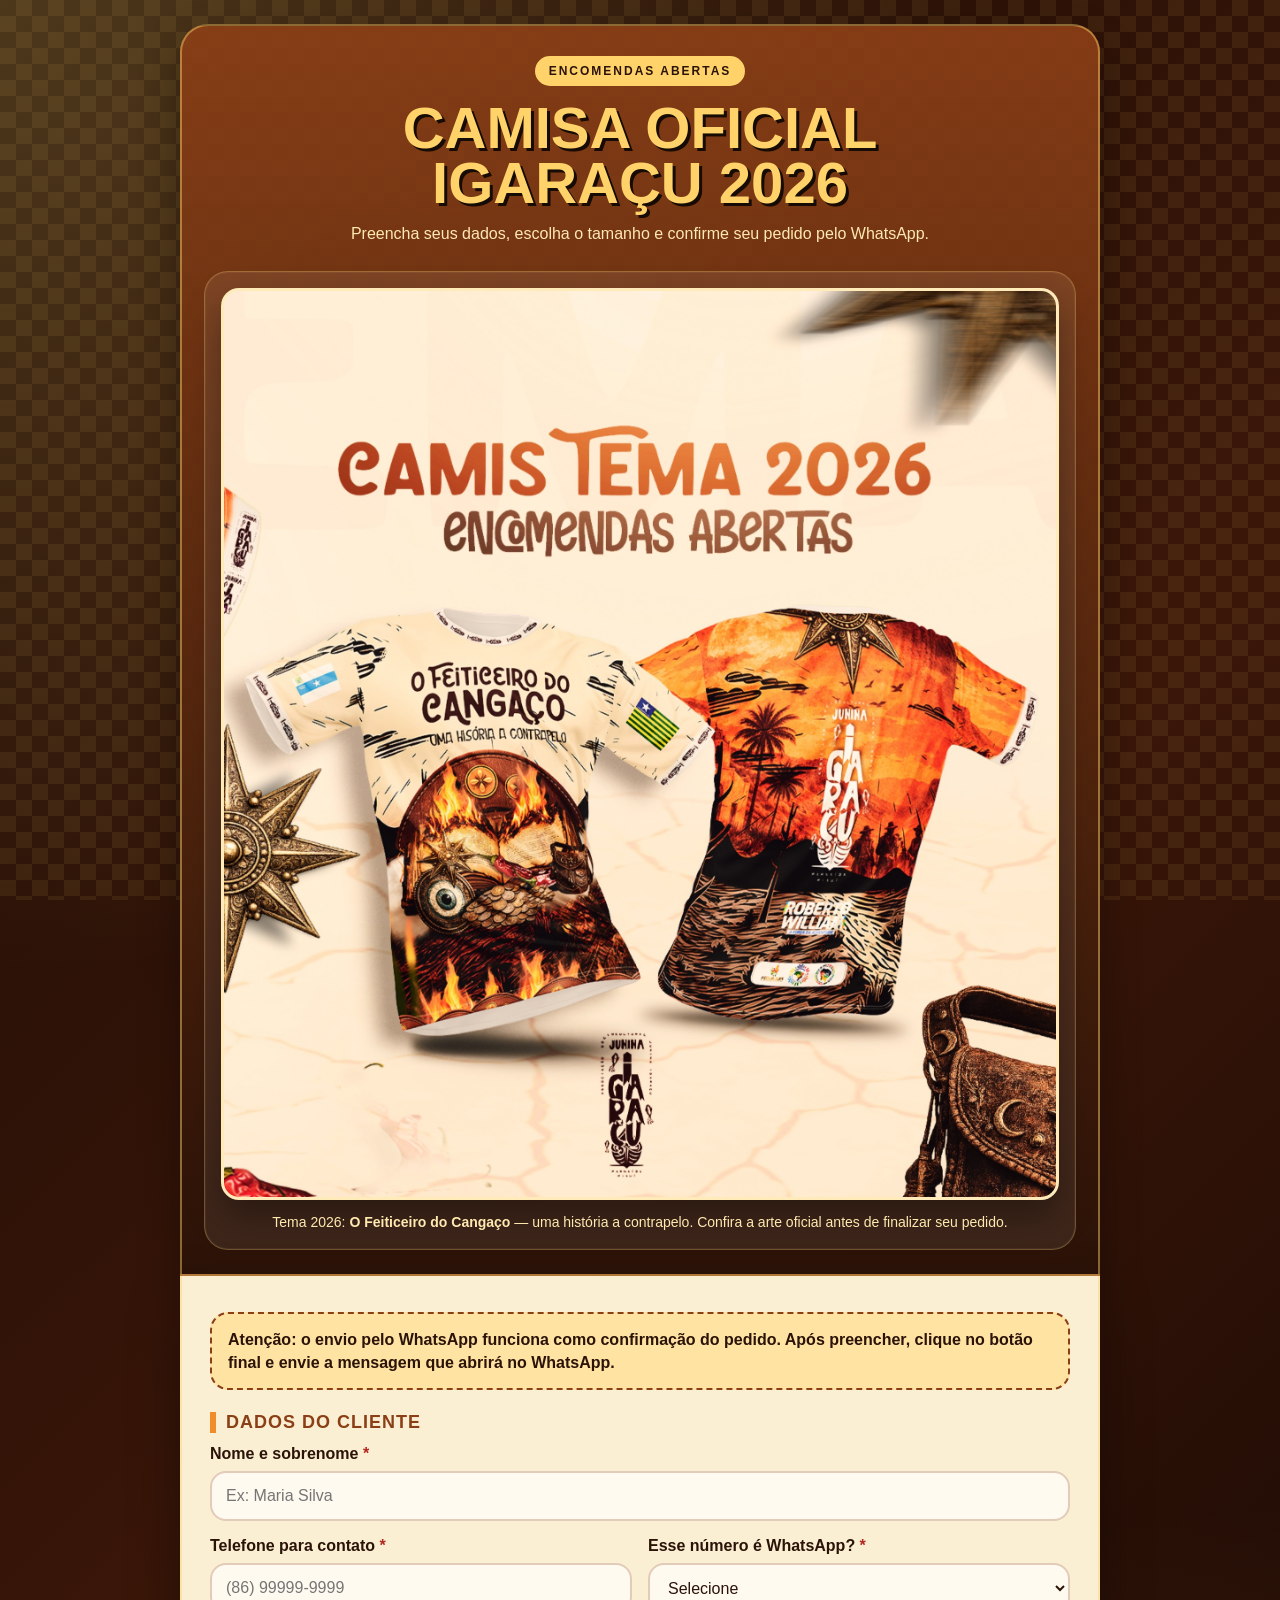
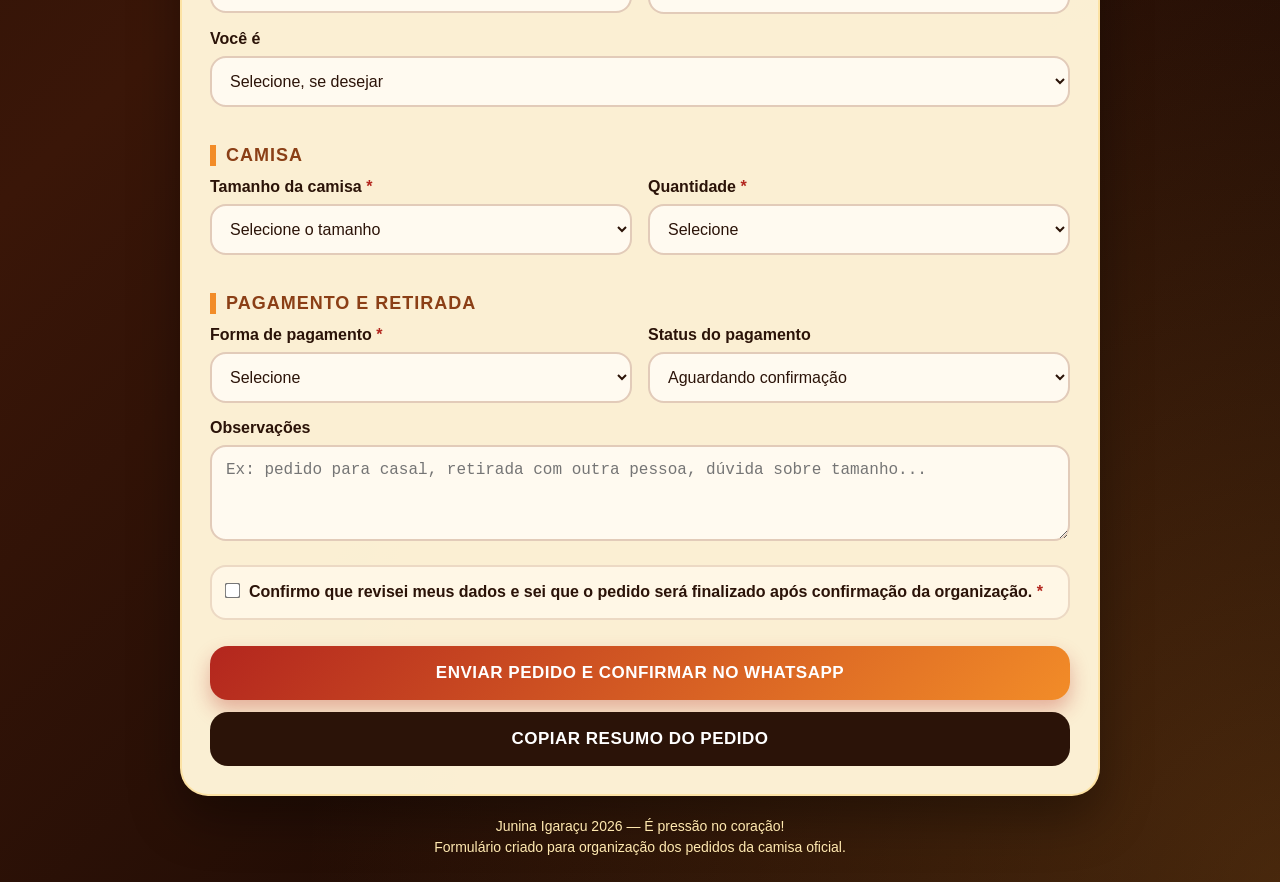
==== index.html @ 3d6a3c0f "Update index.html" ====
<!DOCTYPE html>
<html lang="pt-BR">
<head>
  <meta charset="UTF-8" />
  <meta name="viewport" content="width=device-width, initial-scale=1.0" />
  <title>Pedido de Camisa | Junina Igaraçu 2026</title>
  <style>
    :root {
      --marrom: #2b1308;
      --terra: #8b3f16;
      --laranja: #f28c28;
      --amarelo: #ffd36a;
      --bege: #fff4d8;
      --vermelho: #b3261e;
      --preto: #160b05;
      --branco: #fffaf0;
      --verde: #1f7a3a;
    }

    * {
      box-sizing: border-box;
      margin: 0;
      padding: 0;
    }

    html {
      scroll-behavior: smooth;
    }

    body {
      min-height: 100vh;
      font-family: Arial, Helvetica, sans-serif;
      color: var(--branco);
      background:
        radial-gradient(circle at top left, rgba(255, 211, 106, 0.22), transparent 35%),
        radial-gradient(circle at bottom right, rgba(242, 140, 40, 0.25), transparent 35%),
        linear-gradient(135deg, #1b0c05 0%, #3a1608 48%, #0f0603 100%);
      padding: 24px;
    }

    .pattern {
      position: fixed;
      inset: 0;
      pointer-events: none;
      opacity: 0.08;
      background-image:
        linear-gradient(45deg, var(--amarelo) 25%, transparent 25%),
        linear-gradient(-45deg, var(--amarelo) 25%, transparent 25%),
        linear-gradient(45deg, transparent 75%, var(--amarelo) 75%),
        linear-gradient(-45deg, transparent 75%, var(--amarelo) 75%);
      background-size: 32px 32px;
      background-position: 0 0, 0 16px, 16px -16px, -16px 0px;
    }

    .container {
      width: 100%;
      max-width: 920px;
      margin: 0 auto;
      position: relative;
      z-index: 1;
    }

    .hero {
      text-align: center;
      padding: 30px 22px 24px;
      border: 2px solid rgba(255, 211, 106, 0.45);
      border-radius: 28px 28px 0 0;
      background:
        linear-gradient(180deg, rgba(139, 63, 22, 0.92), rgba(43, 19, 8, 0.96));
      box-shadow: 0 18px 40px rgba(0, 0, 0, 0.32);
    }

    .tag {
      display: inline-block;
      font-size: 12px;
      letter-spacing: 2px;
      text-transform: uppercase;
      color: var(--marrom);
      background: var(--amarelo);
      padding: 8px 14px;
      border-radius: 999px;
      font-weight: 900;
      margin-bottom: 14px;
    }

    h1 {
      font-size: clamp(34px, 7vw, 58px);
      line-height: 0.95;
      text-transform: uppercase;
      color: var(--amarelo);
      text-shadow: 3px 3px 0 var(--preto);
      margin-bottom: 12px;
    }

    .subtitle {
      max-width: 680px;
      margin: 0 auto;
      font-size: 16px;
      line-height: 1.55;
      color: #ffe9b0;
    }

    .product-preview {
      margin-top: 24px;
      background: rgba(255, 250, 240, 0.08);
      border: 1px solid rgba(255, 211, 106, 0.28);
      border-radius: 24px;
      padding: 16px;
      box-shadow: inset 0 0 0 1px rgba(255,255,255,0.05);
    }

    .product-preview img {
      width: 100%;
      display: block;
      border-radius: 18px;
      border: 3px solid rgba(255, 211, 106, 0.28);
      box-shadow: 0 16px 35px rgba(0,0,0,0.35);
      background: #fff4d8;
    }

    .product-caption {
      margin-top: 12px;
      font-size: 14px;
      line-height: 1.5;
      color: #ffe9b0;
    }

    .form-card {
      background: rgba(255, 244, 216, 0.98);
      color: var(--marrom);
      border-radius: 0 0 28px 28px;
      padding: 28px;
      box-shadow: 0 22px 50px rgba(0, 0, 0, 0.35);
      border: 2px solid rgba(255, 211, 106, 0.45);
      border-top: none;
    }

    .notice {
      background: #ffe3a3;
      border: 2px dashed var(--terra);
      color: var(--marrom);
      border-radius: 18px;
      padding: 14px 16px;
      margin: 8px 0 20px;
      line-height: 1.45;
      font-weight: 800;
    }

    .section-title {
      font-size: 18px;
      color: var(--terra);
      margin: 22px 0 12px;
      text-transform: uppercase;
      letter-spacing: 1px;
      border-left: 6px solid var(--laranja);
      padding-left: 10px;
      font-weight: 900;
    }

    label {
      display: block;
      font-weight: 900;
      margin-bottom: 8px;
      color: var(--marrom);
    }

    input, select, textarea {
      width: 100%;
      border: 2px solid rgba(139, 63, 22, 0.25);
      border-radius: 16px;
      padding: 14px;
      font-size: 16px;
      background: #fffaf0;
      color: var(--marrom);
      outline: none;
      transition: 0.2s ease;
      margin-bottom: 16px;
    }

    input:focus, select:focus, textarea:focus {
      border-color: var(--laranja);
      box-shadow: 0 0 0 4px rgba(242, 140, 40, 0.18);
    }

    textarea {
      resize: vertical;
      min-height: 96px;
    }

    .grid {
      display: grid;
      grid-template-columns: 1fr 1fr;
      gap: 16px;
    }

    .check-row {
      display: flex;
      align-items: flex-start;
      gap: 10px;
      background: #fff7e6;
      border: 2px solid rgba(139, 63, 22, 0.16);
      border-radius: 16px;
      padding: 14px;
      margin: 4px 0 18px;
    }

    .check-row input {
      width: auto;
      margin: 3px 0 0;
      transform: scale(1.2);
    }

    .check-row label {
      margin: 0;
      font-weight: 800;
      line-height: 1.4;
    }

    .btn {
      width: 100%;
      border: none;
      border-radius: 18px;
      padding: 17px 18px;
      font-size: 17px;
      font-weight: 900;
      text-transform: uppercase;
      letter-spacing: 0.5px;
      cursor: pointer;
      background: linear-gradient(135deg, var(--vermelho), var(--laranja));
      color: white;
      box-shadow: 0 10px 20px rgba(179, 38, 30, 0.32);
      transition: transform 0.2s ease, box-shadow 0.2s ease;
      margin-top: 8px;
    }

    .btn:hover {
      transform: translateY(-2px);
      box-shadow: 0 14px 28px rgba(179, 38, 30, 0.38);
    }

    .copy-btn {
      background: var(--marrom);
      box-shadow: none;
      margin-top: 12px;
    }

    .whatsapp-link {
      display: none;
      text-align: center;
      text-decoration: none;
      margin-top: 12px;
      padding: 15px;
      border-radius: 16px;
      background: var(--verde);
      color: white;
      font-weight: 900;
      text-transform: uppercase;
    }

    .required {
      color: var(--vermelho);
    }

    .hidden {
      display: none;
    }

    .summary {
      margin-top: 18px;
      background: #fff7e6;
      border: 2px solid rgba(139, 63, 22, 0.22);
      border-radius: 18px;
      padding: 16px;
      white-space: pre-wrap;
      color: var(--marrom);
      line-height: 1.5;
      display: none;
    }

    .status {
      display: none;
      margin-top: 16px;
      border-radius: 16px;
      padding: 14px 16px;
      background: #e9ffe9;
      color: #174d21;
      border: 2px solid rgba(31, 122, 58, 0.25);
      font-weight: 800;
      line-height: 1.45;
    }

    .footer {
      text-align: center;
      margin-top: 20px;
      color: #ffe9b0;
      font-size: 14px;
      line-height: 1.5;
    }

    @media (max-width: 640px) {
      body {
        padding: 14px;
      }

      .grid {
        grid-template-columns: 1fr;
        gap: 0;
      }

      .hero, .form-card {
        padding-left: 18px;
        padding-right: 18px;
      }
    }
  </style>
</head>
<body>
  <div class="pattern"></div>

  <main class="container">
    <section class="hero">
      <span class="tag">Encomendas abertas</span>
      <h1>Camisa Oficial<br>Igaraçu 2026</h1>
      <p class="subtitle">
        Preencha seus dados, escolha o tamanho e confirme seu pedido pelo WhatsApp.
      </p>

      <div class="product-preview">
        <img src="[data-uri]" alt="Arte oficial da camisa tema 2026 da Junina Igaraçu" />
        <p class="product-caption">
          Tema 2026: <strong>O Feiticeiro do Cangaço</strong> — uma história a contrapelo. Confira a arte oficial antes de finalizar seu pedido.
        </p>
      </div>
    </section>

    <section class="form-card">
      <div class="notice">
        Atenção: o envio pelo WhatsApp funciona como confirmação do pedido. Após preencher, clique no botão final e envie a mensagem que abrirá no WhatsApp.
      </div>

      <form id="pedidoForm">
        <h2 class="section-title">Dados do cliente</h2>

        <label for="nome">Nome e sobrenome <span class="required">*</span></label>
        <input id="nome" name="nome" type="text" placeholder="Ex: Maria Silva" required />

        <div class="grid">
          <div>
            <label for="telefone">Telefone para contato <span class="required">*</span></label>
            <input id="telefone" name="telefone" type="tel" placeholder="(86) 99999-9999" required />
          </div>

          <div>
            <label for="whatsapp">Esse número é WhatsApp? <span class="required">*</span></label>
            <select id="whatsapp" name="whatsapp" required>
              <option value="">Selecione</option>
              <option value="Sim">Sim</option>
              <option value="Não">Não</option>
            </select>
          </div>
        </div>

        <label for="categoria">Você é</label>
        <select id="categoria" name="categoria">
          <option value="Não informado">Selecione, se desejar</option>
          <option value="Brincante">Brincante</option>
          <option value="Familiar de brincante">Familiar de brincante</option>
          <option value="Apoiador">Apoiador</option>
          <option value="Público geral">Público geral</option>
        </select>

        <h2 class="section-title">Camisa</h2>

        <div class="grid">
          <div>
            <label for="tamanho">Tamanho da camisa <span class="required">*</span></label>
            <select id="tamanho" name="tamanho" required>
              <option value="">Selecione o tamanho</option>
              <option value="PP">PP</option>
              <option value="P">P</option>
              <option value="M">M</option>
              <option value="G">G</option>
              <option value="GG">GG</option>
              <option value="XG">XG</option>
              <option value="Infantil 0 a 1 ano">Infantil 0 a 1 ano</option>
              <option value="Infantil 2 anos">Infantil 2 anos</option>
              <option value="Infantil 4 anos">Infantil 4 anos</option>
              <option value="Infantil 6 anos">Infantil 6 anos</option>
              <option value="Infantil 8 anos">Infantil 8 anos</option>
              <option value="Infantil 10 anos">Infantil 10 anos</option>
              <option value="Tamanho especial">Tamanho especial</option>
            </select>
          </div>

          <div>
            <label for="quantidade">Quantidade <span class="required">*</span></label>
            <select id="quantidade" name="quantidade" required>
              <option value="">Selecione</option>
              <option value="1">1 camisa</option>
              <option value="2">2 camisas</option>
              <option value="3">3 camisas</option>
              <option value="Mais de 3">Mais de 3 camisas</option>
            </select>
          </div>
        </div>

        <div id="especialBox" class="hidden">
          <label for="especial">Informe o tamanho especial</label>
          <input id="especial" name="especial" type="text" placeholder="Ex: XXG, infantil 12 anos, medida personalizada" />
        </div>

        <h2 class="section-title">Pagamento e retirada</h2>

        <div class="grid">
          <div>
            <label for="pagamento">Forma de pagamento <span class="required">*</span></label>
            <select id="pagamento" name="pagamento" required>
              <option value="">Selecione</option>
              <option value="Pix">Pix</option>
              <option value="Dinheiro">Dinheiro</option>
              <option value="Cartão">Cartão</option>
              <option value="Ainda vou confirmar">Ainda vou confirmar</option>
            </select>
          </div>

          <div>
            <label for="statusPagamento">Status do pagamento</label>
            <select id="statusPagamento" name="statusPagamento">
              <option value="Aguardando confirmação">Aguardando confirmação</option>
              <option value="Já paguei e vou enviar o comprovante">Já paguei e vou enviar o comprovante</option>
              <option value="Vou pagar depois">Vou pagar depois</option>
            </select>
          </div>
        </div>

        <label for="observacoes">Observações</label>
        <textarea id="observacoes" name="observacoes" placeholder="Ex: pedido para casal, retirada com outra pessoa, dúvida sobre tamanho..."></textarea>

        <div class="check-row">
          <input id="confirmacao" name="confirmacao" type="checkbox" required />
          <label for="confirmacao">Confirmo que revisei meus dados e sei que o pedido será finalizado após confirmação da organização. <span class="required">*</span></label>
        </div>

        <button class="btn" type="submit">Enviar pedido e confirmar no WhatsApp</button>
        <button class="btn copy-btn" type="button" id="copiarResumo">Copiar resumo do pedido</button>
        <a id="abrirWhatsApp" class="whatsapp-link" href="#" target="_blank" rel="noopener noreferrer">Abrir confirmação no WhatsApp</a>

        <div class="status" id="statusEnvio"></div>
        <div class="summary" id="resumoPedido"></div>
      </form>
    </section>

    <p class="footer">
      Junina Igaraçu 2026 — É pressão no coração!<br>
      Formulário criado para organização dos pedidos da camisa oficial.
    </p>
  </main>

  <script>
    // Número que receberá os pedidos no WhatsApp. Formato: 55 + DDD + número, sem espaços.
    const numeroWhatsAppPedidos = "5586921434354";

    // Opcional: cole aqui a URL do Apps Script para registrar em Google Sheets.
    // Se deixar como está, o formulário funcionará somente com confirmação pelo WhatsApp.
    const googleSheetsURL = "https://script.google.com/macros/s/AKfycbyj5F0cmzrOYe3PChK7-dxp-ukadjH2ItlVJdF7PK-5uCpKGjiGVj6rc40d3ic71Cg-RQ/exec";

    const form = document.getElementById("pedidoForm");
    const tamanho = document.getElementById("tamanho");
    const especialBox = document.getElementById("especialBox");
    const resumoPedido = document.getElementById("resumoPedido");
    const copiarResumo = document.getElementById("copiarResumo");
    const abrirWhatsApp = document.getElementById("abrirWhatsApp");
    const statusEnvio = document.getElementById("statusEnvio");

    let codigoPedidoAtual = "";

    tamanho.addEventListener("change", () => {
      especialBox.classList.toggle("hidden", tamanho.value !== "Tamanho especial");
    });

    function criarCodigoPedido() {
      if (codigoPedidoAtual) return codigoPedidoAtual;
      const agora = new Date();
      const data = agora.toLocaleDateString("pt-BR").split("/").reverse().join("");
      const hora = String(agora.getHours()).padStart(2, "0") + String(agora.getMinutes()).padStart(2, "0");
      const aleatorio = Math.floor(100 + Math.random() * 900);
      codigoPedidoAtual = `IG-${data}-${hora}${aleatorio}`;
      return codigoPedidoAtual;
    }

    function pegarDados() {
      return {
        codigoPedido: criarCodigoPedido(),
        nome: document.getElementById("nome").value.trim(),
        telefone: document.getElementById("telefone").value.trim(),
        whatsapp: document.getElementById("whatsapp").value,
        categoria: document.getElementById("categoria").value,
        tamanho: document.getElementById("tamanho").value,
        especial: document.getElementById("especial").value.trim(),
        quantidade: document.getElementById("quantidade").value,
        pagamento: document.getElementById("pagamento").value,
        statusPagamento: document.getElementById("statusPagamento").value,
        observacoes: document.getElementById("observacoes").value.trim(),
        dataHora: new Date().toLocaleString("pt-BR")
      };
    }

    function gerarResumo() {
      const dados = pegarDados();
      return `CONFIRMAÇÃO DE PEDIDO - CAMISA IGARAÇU 2026

` +
        `Código do pedido: ${dados.codigoPedido}
` +
        `Nome: ${dados.nome}
` +
        `Telefone: ${dados.telefone}
` +
        `É WhatsApp?: ${dados.whatsapp}
` +
        `Categoria: ${dados.categoria}
` +
        `Tamanho: ${dados.tamanho}${dados.especial ? ` - ${dados.especial}` : ""}
` +
        `Quantidade: ${dados.quantidade}
` +
        `Forma de pagamento: ${dados.pagamento}
` +
        `Status do pagamento: ${dados.statusPagamento}
` +
        `Observações: ${dados.observacoes || "Nenhuma"}
` +
        `Data do envio: ${dados.dataHora}

` +
        `Estou confirmando meu pedido da camisa oficial da Junina Igaraçu 2026.`;
    }

    async function enviarParaSheets() {
      if (googleSheetsURL.includes(https://script.google.com/macros/s/AKfycbzH1v9hv0_uFOOo-Uw6yXVFCccSoMynwCYgFmZdxXalm4KGCuJ7Wxxf_rkQ2b9JGBeR/exec)) return "sem-planilha";
      const dados = pegarDados();
      const formData = new FormData();
      Object.entries(dados).forEach(([chave, valor]) => formData.append(chave, valor));
      await fetch(googleSheetsURL, {
        method: "POST",
        body: formData,
        mode: "no-cors"
      });
      return "enviado";
    }

    function abrirConfirmacaoWhatsApp(resumo) {
      const link = `https://wa.me/${86921434354}?text=${encodeURIComponent(resumo)}`;
      abrirWhatsApp.href = link;
      abrirWhatsApp.style.display = "block";
      const janela = window.open(link, "_blank");
      if (!janela) {
        statusEnvio.style.display = "block";
        statusEnvio.textContent = "Pedido gerado. Toque no botão verde para abrir o WhatsApp e finalizar a confirmação.";
      }
    }

    form.addEventListener("submit", async (event) => {
      event.preventDefault();
      if (!form.checkValidity()) {
        form.reportValidity();
        return;
      }

      const resumo = gerarResumo();
      resumoPedido.style.display = "block";
      resumoPedido.textContent = resumo;
      statusEnvio.style.display = "block";
      statusEnvio.textContent = "Gerando confirmação do pedido...";

      try {
        const statusPlanilha = await enviarParaSheets();
        abrirConfirmacaoWhatsApp(resumo);
        statusEnvio.textContent = statusPlanilha === "enviado"
          ? "Pedido registrado na planilha. Agora finalize enviando a mensagem no WhatsApp."
          : "Pedido pronto. Agora finalize enviando a mensagem no WhatsApp.";
      } catch (error) {
        abrirConfirmacaoWhatsApp(resumo);
        statusEnvio.textContent = "Não foi possível registrar na planilha, mas o WhatsApp foi aberto para confirmação do pedido.";
      }
    });

    copiarResumo.addEventListener("click", async () => {
      const resumo = gerarResumo();
      resumoPedido.style.display = "block";
      resumoPedido.textContent = resumo;
      try {
        await navigator.clipboard.writeText(resumo);
        copiarResumo.textContent = "Resumo copiado!";
        setTimeout(() => copiarResumo.textContent = "Copiar resumo do pedido", 1800);
      } catch (error) {
        alert("Não foi possível copiar automaticamente. Selecione o resumo e copie manualmente.");
      }
    });
  </script>
</body>
</html>
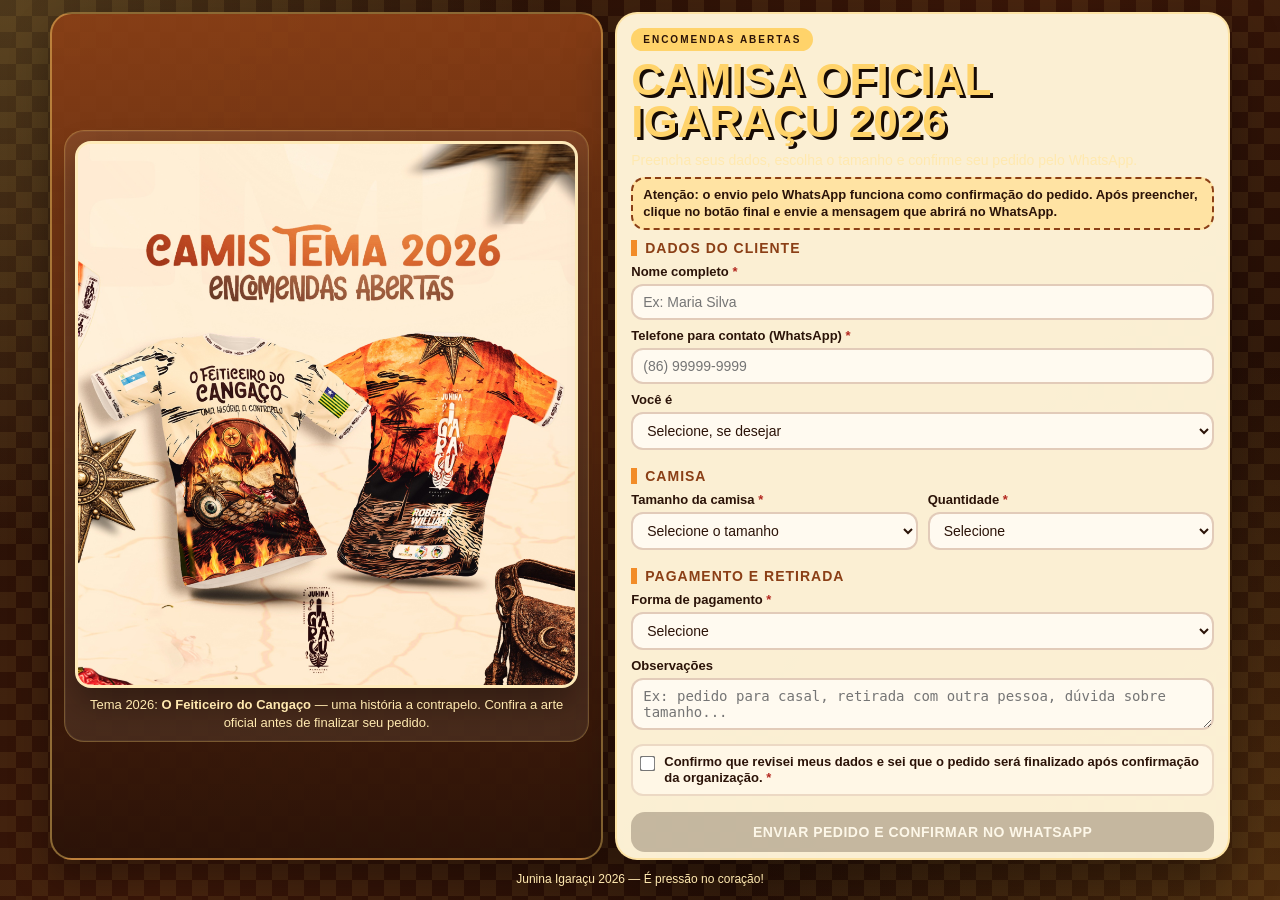
==== commit f3b6ce3c: "Ajusta formulario e envio para planilha" ====
--- a/index.html
+++ b/index.html
@@ -1,364 +1,51 @@
 <!DOCTYPE html>
 <html lang="pt-BR">
+
 <head>
   <meta charset="UTF-8" />
   <meta name="viewport" content="width=device-width, initial-scale=1.0" />
   <title>Pedido de Camisa | Junina Igaraçu 2026</title>
-  <style>
-    :root {
-      --marrom: #2b1308;
-      --terra: #8b3f16;
-      --laranja: #f28c28;
-      --amarelo: #ffd36a;
-      --bege: #fff4d8;
-      --vermelho: #b3261e;
-      --preto: #160b05;
-      --branco: #fffaf0;
-      --verde: #1f7a3a;
-    }
+  <link rel="stylesheet" href="style.css" />
+</head>
 
-    * {
-      box-sizing: border-box;
-      margin: 0;
-      padding: 0;
-    }
-
-    html {
-      scroll-behavior: smooth;
-    }
-
-    body {
-      min-height: 100vh;
-      font-family: Arial, Helvetica, sans-serif;
-      color: var(--branco);
-      background:
-        radial-gradient(circle at top left, rgba(255, 211, 106, 0.22), transparent 35%),
-        radial-gradient(circle at bottom right, rgba(242, 140, 40, 0.25), transparent 35%),
-        linear-gradient(135deg, #1b0c05 0%, #3a1608 48%, #0f0603 100%);
-      padding: 24px;
-    }
-
-    .pattern {
-      position: fixed;
-      inset: 0;
-      pointer-events: none;
-      opacity: 0.08;
-      background-image:
-        linear-gradient(45deg, var(--amarelo) 25%, transparent 25%),
-        linear-gradient(-45deg, var(--amarelo) 25%, transparent 25%),
-        linear-gradient(45deg, transparent 75%, var(--amarelo) 75%),
-        linear-gradient(-45deg, transparent 75%, var(--amarelo) 75%);
-      background-size: 32px 32px;
-      background-position: 0 0, 0 16px, 16px -16px, -16px 0px;
-    }
-
-    .container {
-      width: 100%;
-      max-width: 920px;
-      margin: 0 auto;
-      position: relative;
-      z-index: 1;
-    }
-
-    .hero {
-      text-align: center;
-      padding: 30px 22px 24px;
-      border: 2px solid rgba(255, 211, 106, 0.45);
-      border-radius: 28px 28px 0 0;
-      background:
-        linear-gradient(180deg, rgba(139, 63, 22, 0.92), rgba(43, 19, 8, 0.96));
-      box-shadow: 0 18px 40px rgba(0, 0, 0, 0.32);
-    }
-
-    .tag {
-      display: inline-block;
-      font-size: 12px;
-      letter-spacing: 2px;
-      text-transform: uppercase;
-      color: var(--marrom);
-      background: var(--amarelo);
-      padding: 8px 14px;
-      border-radius: 999px;
-      font-weight: 900;
-      margin-bottom: 14px;
-    }
-
-    h1 {
-      font-size: clamp(34px, 7vw, 58px);
-      line-height: 0.95;
-      text-transform: uppercase;
-      color: var(--amarelo);
-      text-shadow: 3px 3px 0 var(--preto);
-      margin-bottom: 12px;
-    }
-
-    .subtitle {
-      max-width: 680px;
-      margin: 0 auto;
-      font-size: 16px;
-      line-height: 1.55;
-      color: #ffe9b0;
-    }
-
-    .product-preview {
-      margin-top: 24px;
-      background: rgba(255, 250, 240, 0.08);
-      border: 1px solid rgba(255, 211, 106, 0.28);
-      border-radius: 24px;
-      padding: 16px;
-      box-shadow: inset 0 0 0 1px rgba(255,255,255,0.05);
-    }
-
-    .product-preview img {
-      width: 100%;
-      display: block;
-      border-radius: 18px;
-      border: 3px solid rgba(255, 211, 106, 0.28);
-      box-shadow: 0 16px 35px rgba(0,0,0,0.35);
-      background: #fff4d8;
-    }
-
-    .product-caption {
-      margin-top: 12px;
-      font-size: 14px;
-      line-height: 1.5;
-      color: #ffe9b0;
-    }
-
-    .form-card {
-      background: rgba(255, 244, 216, 0.98);
-      color: var(--marrom);
-      border-radius: 0 0 28px 28px;
-      padding: 28px;
-      box-shadow: 0 22px 50px rgba(0, 0, 0, 0.35);
-      border: 2px solid rgba(255, 211, 106, 0.45);
-      border-top: none;
-    }
-
-    .notice {
-      background: #ffe3a3;
-      border: 2px dashed var(--terra);
-      color: var(--marrom);
-      border-radius: 18px;
-      padding: 14px 16px;
-      margin: 8px 0 20px;
-      line-height: 1.45;
-      font-weight: 800;
-    }
-
-    .section-title {
-      font-size: 18px;
-      color: var(--terra);
-      margin: 22px 0 12px;
-      text-transform: uppercase;
-      letter-spacing: 1px;
-      border-left: 6px solid var(--laranja);
-      padding-left: 10px;
-      font-weight: 900;
-    }
-
-    label {
-      display: block;
-      font-weight: 900;
-      margin-bottom: 8px;
-      color: var(--marrom);
-    }
-
-    input, select, textarea {
-      width: 100%;
-      border: 2px solid rgba(139, 63, 22, 0.25);
-      border-radius: 16px;
-      padding: 14px;
-      font-size: 16px;
-      background: #fffaf0;
-      color: var(--marrom);
-      outline: none;
-      transition: 0.2s ease;
-      margin-bottom: 16px;
-    }
-
-    input:focus, select:focus, textarea:focus {
-      border-color: var(--laranja);
-      box-shadow: 0 0 0 4px rgba(242, 140, 40, 0.18);
-    }
-
-    textarea {
-      resize: vertical;
-      min-height: 96px;
-    }
-
-    .grid {
-      display: grid;
-      grid-template-columns: 1fr 1fr;
-      gap: 16px;
-    }
-
-    .check-row {
-      display: flex;
-      align-items: flex-start;
-      gap: 10px;
-      background: #fff7e6;
-      border: 2px solid rgba(139, 63, 22, 0.16);
-      border-radius: 16px;
-      padding: 14px;
-      margin: 4px 0 18px;
-    }
-
-    .check-row input {
-      width: auto;
-      margin: 3px 0 0;
-      transform: scale(1.2);
-    }
-
-    .check-row label {
-      margin: 0;
-      font-weight: 800;
-      line-height: 1.4;
-    }
-
-    .btn {
-      width: 100%;
-      border: none;
-      border-radius: 18px;
-      padding: 17px 18px;
-      font-size: 17px;
-      font-weight: 900;
-      text-transform: uppercase;
-      letter-spacing: 0.5px;
-      cursor: pointer;
-      background: linear-gradient(135deg, var(--vermelho), var(--laranja));
-      color: white;
-      box-shadow: 0 10px 20px rgba(179, 38, 30, 0.32);
-      transition: transform 0.2s ease, box-shadow 0.2s ease;
-      margin-top: 8px;
-    }
-
-    .btn:hover {
-      transform: translateY(-2px);
-      box-shadow: 0 14px 28px rgba(179, 38, 30, 0.38);
-    }
-
-    .copy-btn {
-      background: var(--marrom);
-      box-shadow: none;
-      margin-top: 12px;
-    }
-
-    .whatsapp-link {
-      display: none;
-      text-align: center;
-      text-decoration: none;
-      margin-top: 12px;
-      padding: 15px;
-      border-radius: 16px;
-      background: var(--verde);
-      color: white;
-      font-weight: 900;
-      text-transform: uppercase;
-    }
-
-    .required {
-      color: var(--vermelho);
-    }
-
-    .hidden {
-      display: none;
-    }
-
-    .summary {
-      margin-top: 18px;
-      background: #fff7e6;
-      border: 2px solid rgba(139, 63, 22, 0.22);
-      border-radius: 18px;
-      padding: 16px;
-      white-space: pre-wrap;
-      color: var(--marrom);
-      line-height: 1.5;
-      display: none;
-    }
-
-    .status {
-      display: none;
-      margin-top: 16px;
-      border-radius: 16px;
-      padding: 14px 16px;
-      background: #e9ffe9;
-      color: #174d21;
-      border: 2px solid rgba(31, 122, 58, 0.25);
-      font-weight: 800;
-      line-height: 1.45;
-    }
-
-    .footer {
-      text-align: center;
-      margin-top: 20px;
-      color: #ffe9b0;
-      font-size: 14px;
-      line-height: 1.5;
-    }
-
-    @media (max-width: 640px) {
-      body {
-        padding: 14px;
-      }
-
-      .grid {
-        grid-template-columns: 1fr;
-        gap: 0;
-      }
-
-      .hero, .form-card {
-        padding-left: 18px;
-        padding-right: 18px;
-      }
-    }
-  </style>
-</head>
 <body>
   <div class="pattern"></div>
 
-  <main class="container">
+  <main id="appConteudo" class="container page-shell">
     <section class="hero">
+      <div class="product-preview">
+        <img src="./src/img/camisa-oficial-2026.jpg">
+        <p class="product-caption">
+          Tema 2026: <strong>O Feiticeiro do Cangaço</strong> — uma história a contrapelo. Confira a arte oficial antes
+          de finalizar seu pedido.
+        </p>
+      </div>
+    </section>
+
+    <section class="form-card">
       <span class="tag">Encomendas abertas</span>
       <h1>Camisa Oficial<br>Igaraçu 2026</h1>
       <p class="subtitle">
         Preencha seus dados, escolha o tamanho e confirme seu pedido pelo WhatsApp.
       </p>
 
-      <div class="product-preview">
-        <img src="[data-uri]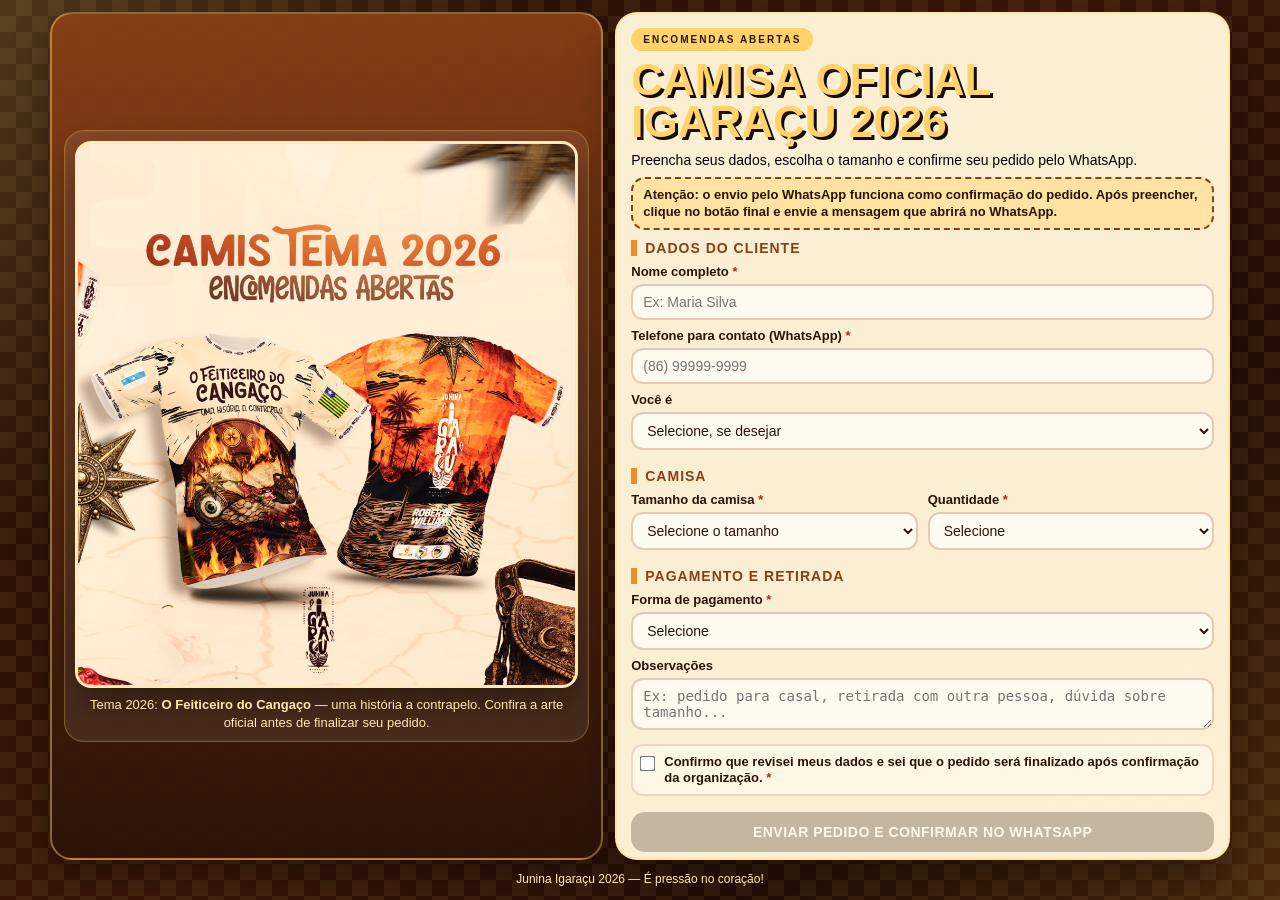
==== commit b555bb46: "Compatibiliza envio hospedado com Apps Script" ====
--- a/index.html
+++ b/index.html
@@ -151,7 +151,7 @@
     </div>
   </section>
 
-  <script src="script.js" defer></script>
+  <script src="script.js?v=20260504-2" defer></script>
 </body>
 
 </html>
--- a/style.css
+++ b/style.css
@@ -107,7 +107,7 @@
     margin: 0 auto;
     font-size: 14px;
     line-height: 1.35;
-    color: #ffe9b0;
+    color: black;
 }
 
 .product-preview {
